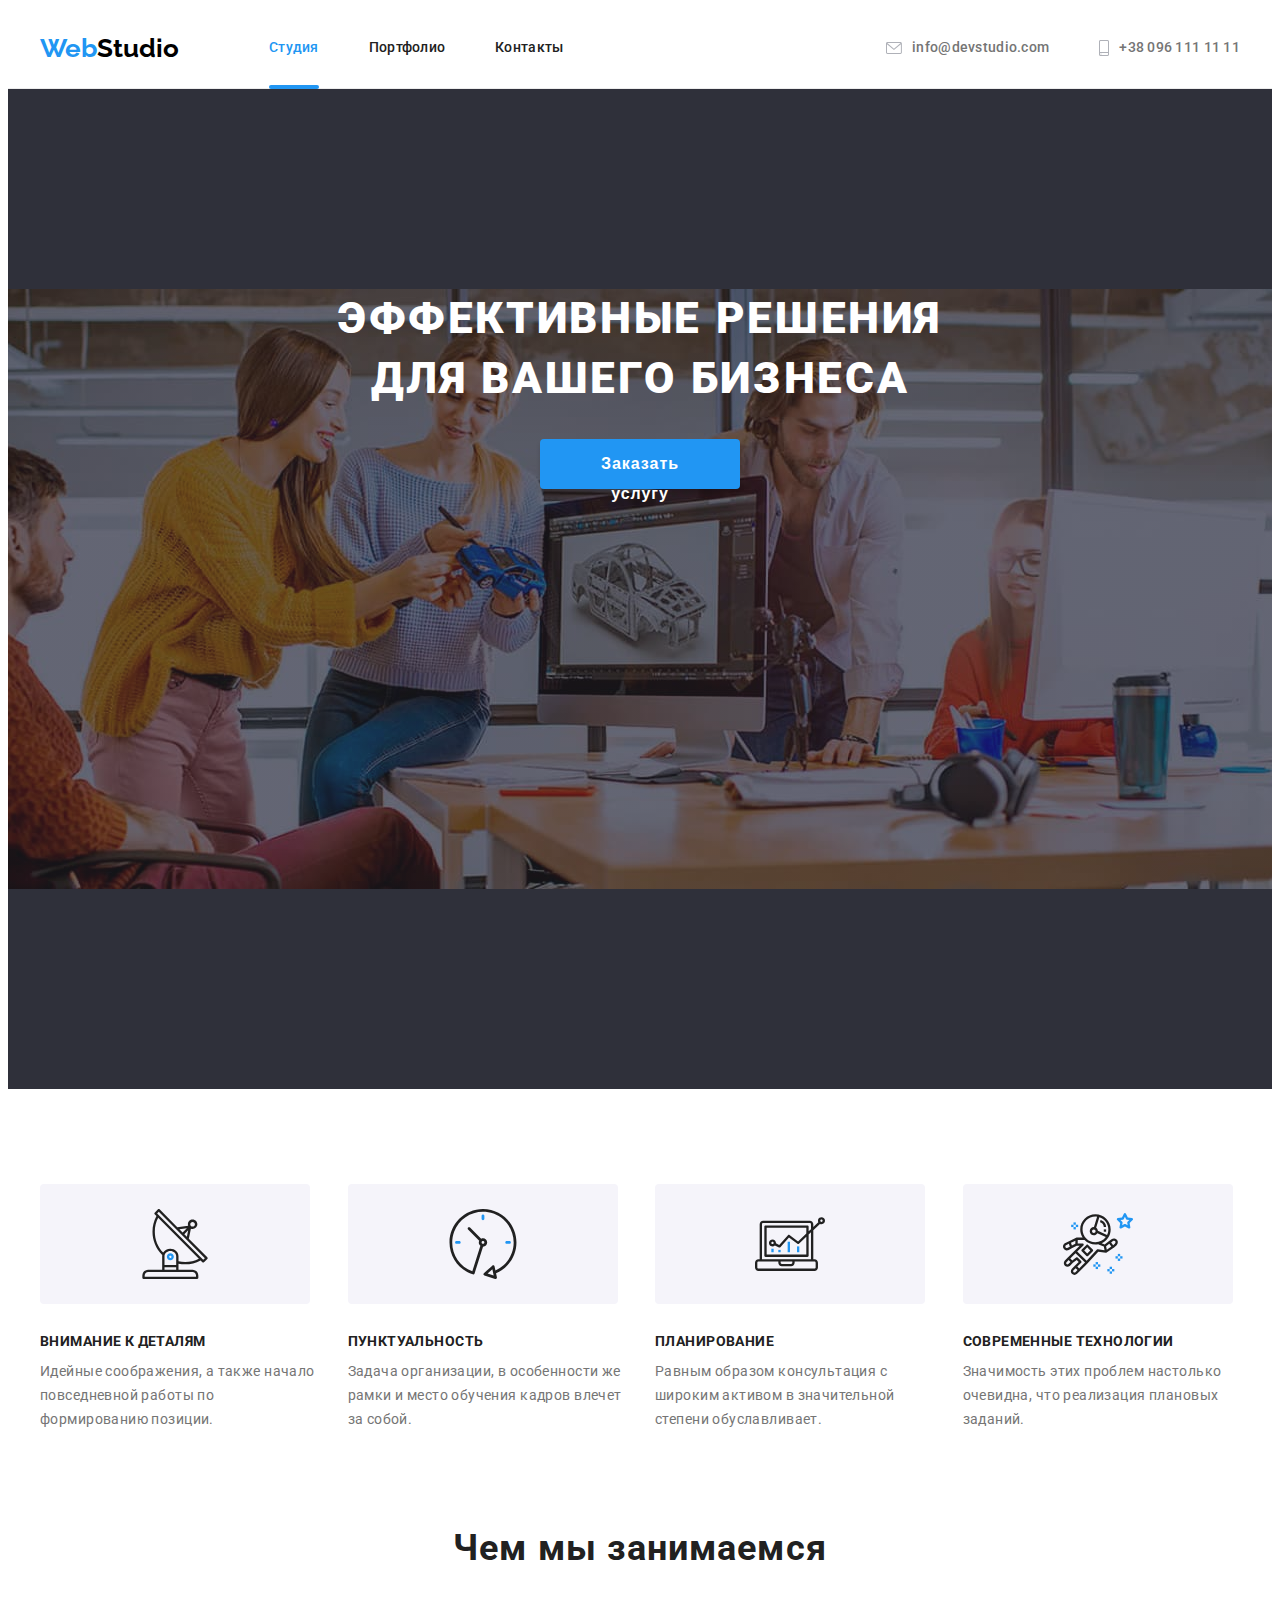
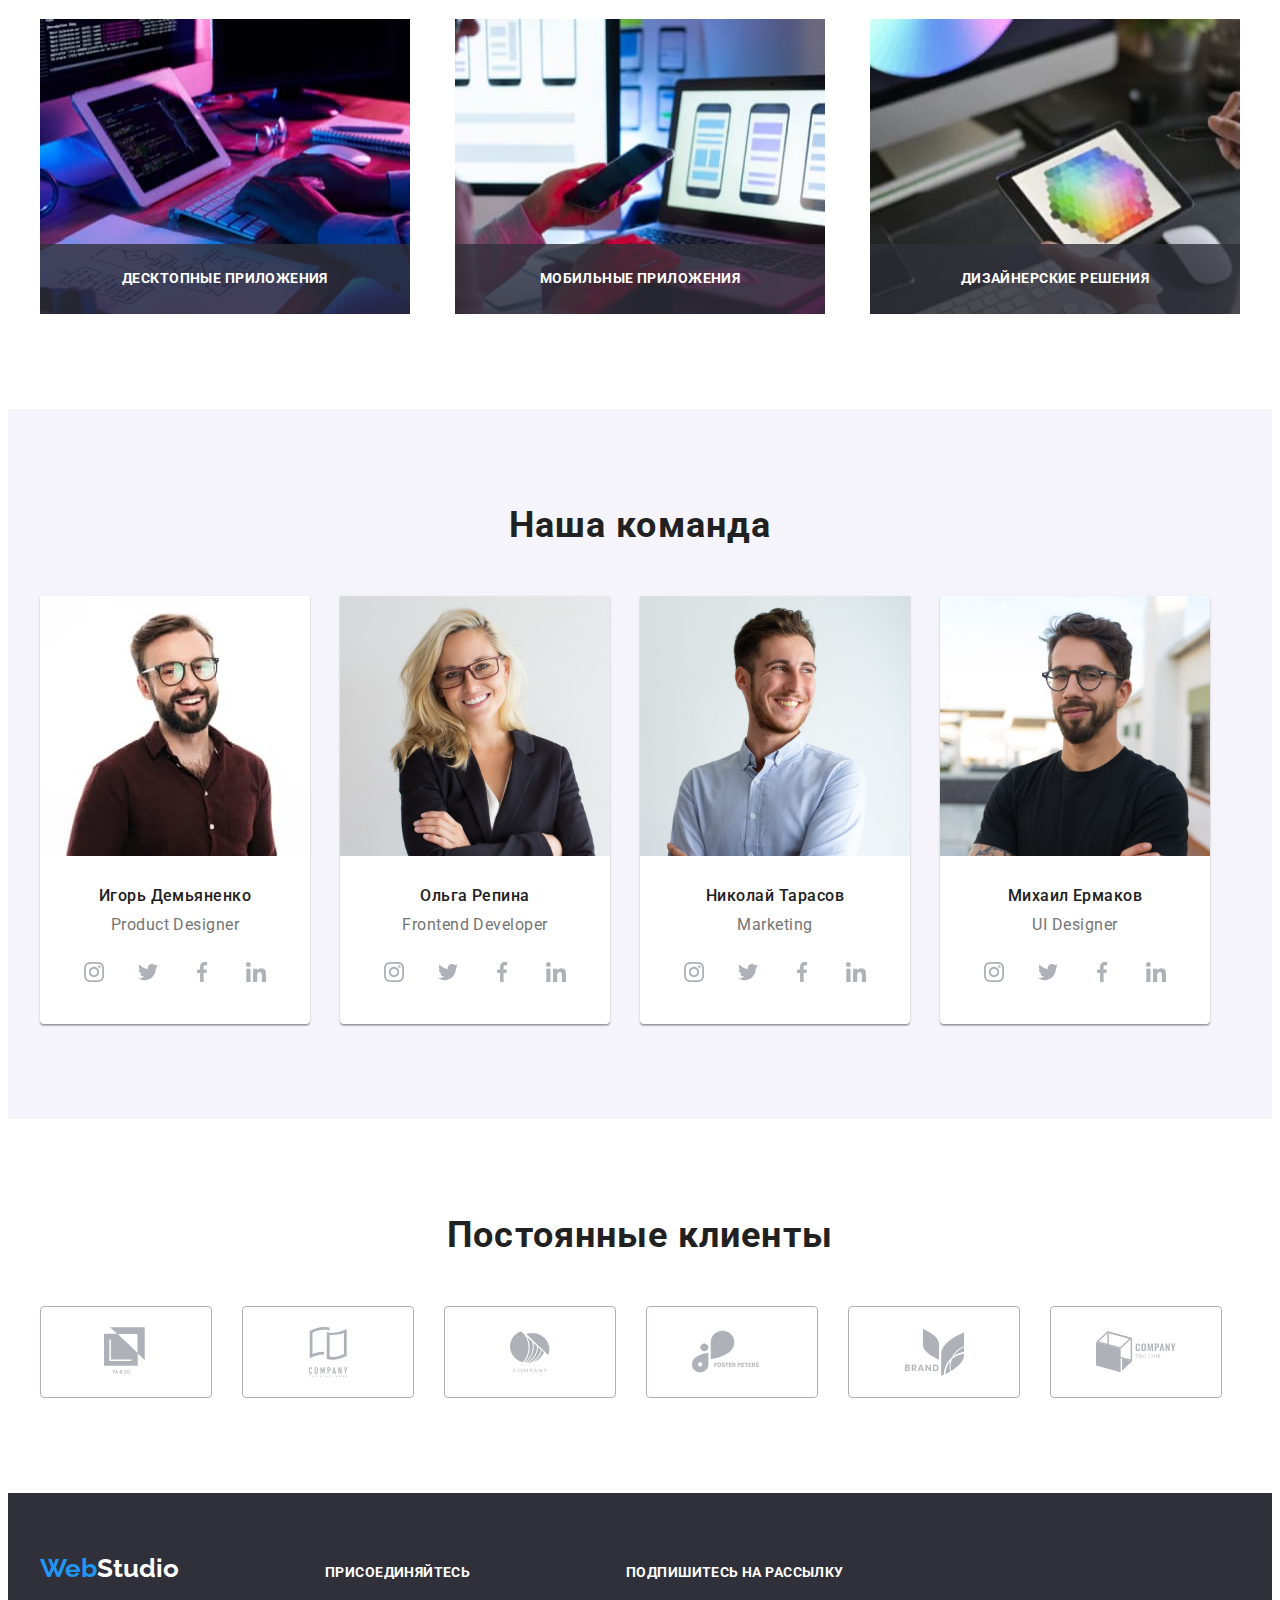
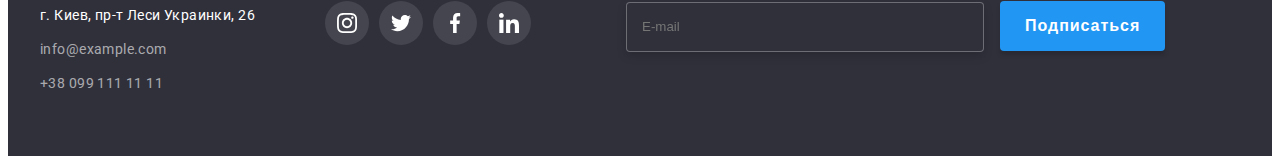
==== index.html @ 2ef1c462 "расположила иконки формы" ====
<!DOCTYPE html>
<html lang="ru">

<head>
    <meta charset="UTF-8">
    <meta http-equiv="X-UA-Compatible" content="IE=edge">
    <meta name="viewport" content="width=device-width, initial-scale=1.0">
    <title lang="en">WebStudio</title>
    <link rel="preconnect" href="https://fonts.gstatic.com">
    <link rel="stylesheet" href="https://cdnjs.cloudflare.com/ajax/libs/modern-normalize/1.0.0/modern-normalize.min.css" integrity="sha512-ISS7cAi1PEhQ8jnbJpJZMd29NlhNj4AWYyLOSp2CE/CsHxTCu+r+t0D2yoJudVrd0/8fTVPUVDzY5Tvli75u/g==" crossorigin="anonymous" />
    <link href="https://fonts.googleapis.com/css2?family=Raleway:wght@700&family=Roboto:wght@400;500;700;900&display=swap" rel="stylesheet">
    <link rel="stylesheet" href="./css/styles.css">
</head>

<body>
    <header class="header">
        <div class="navigation container">
            <nav>
                <ul class="list navigation">
                    <li><a class="logo link" lang="en" href="./index.html">Web<span class="logo-dark">Studio</span></a></li>
                    <li class="menu-left-side"><a class="link current nav" href="./index.html">Студия</a></li>
                    <li class="menu-left-side"><a class="link nav" href="./portfolio.html">Портфолио</a></li>
                    <li class="menu-left-side"><a class="link nav" href="">Контакты</a></li>
                </ul>
            </nav>
            <ul class="list navigation contacts">
                <li class="menu">
                    <a class="link upper-contacts" href="mailto:info@devstudio.com"><svg width="16" height="12"><use href="./images/sprite.svg#icon-envelope"></use></svg> <span class="text-nav">info@devstudio.com</span></a>
                </li>
                <li class="menu">
                    <a class="link upper-contacts" href="tel:+380961111111"><svg width="10" height="16"><use href="./images/sprite.svg#icon-smartphone"></use></svg><span class="text-nav">+38 096 111 11 11</span></a>
                </li>
            </ul>

        </div>

    </header>

    <main>
        <!-- HERO -->
        <section class="hero-section">
            <div class="container">
                <div class="hero-position">
                    <h1 class="hero-h1">Эффективные решения для вашего бизнеса</h1>
                    <button class="hero-button" type="button" data-modal-open>Заказать услугу</button></div>
            </div>
        </section>

        <!--FEATURES-->
        <section class="features-section">
            <div class="container">
                <h2 class="visually-hidden">Наши преимущества</h2>
                <ul class="list features-list">
                    <li class="feature-item">
                        <div class="feature-icon-wrap">
                            <svg class="features-icon" width="70" height="70">
                                <use href="./images/sprite.svg#icon-antenna"></use>
                            </svg>
                        </div>
                        <h3 class="features-header">Внимание к деталям</h3>
                        <p class="features-text">Идейные соображения, а также начало повседневной работы по формированию позиции.</p>

                    </li>
                    <li class="feature-item">
                        <div class="feature-icon-wrap">
                            <svg class="features-icon" width="70" height="70">
                                <use href="./images/sprite.svg#icon-clock"></use>
                            </svg>
                        </div>
                        <h3 class="features-header">Пунктуальность</h3>
                        <p class="features-text">Задача организации, в особенности же рамки и место обучения кадров влечет за собой.</p>
                    </li>
                    <li class="feature-item">
                        <div class="feature-icon-wrap"><svg class="features-icon" width="70" height="70"><use href="./images/sprite.svg#icon-diagram"></use></svg>
                        </div>
                        <h3 class="features-header">Планирование</h3>
                        <p class="features-text">Равным образом консультация с широким активом в значительной степени обуславливает.</p>
                    </li>
                    <li class="feature-item">
                        <div class="feature-icon-wrap"><svg class="features-icon" width="70" height="70"><use href="./images/sprite.svg#icon-astronaut"></use></svg>
                        </div>
                        <h3 class="features-header">Современные технологии</h3>
                        <p class="features-text">Значимость этих проблем настолько очевидна, что реализация плановых заданий.</p>
                    </li>
                </ul>
            </div>


        </section>

        <!--WEDO-->
        <section class="wedo-section">
            <div class="container">
                <h2 class="headline-section">Чем мы занимаемся</h2>
                <ul class="list wedo-img">
                    <li class="we-do-card">
                        <p class="we-do-capture">десктопные приложения</p>
                        <img src="./images/box_1.jpg" alt="десктопные приложения" width="370" height="295"></li>
                    <li class="we-do-card">
                        <p class="we-do-capture">мобильные приложения</p>

                        <img src="./images/box_2.jpg" alt="мобильные приложения" width="370" height="295"></li>
                    <li class="we-do-card">
                        <p class="we-do-capture">дизайнерские решения</p>

                        <img src="./images/box_3.jpg" alt="дизайнерские решения" width="370" height="295"></li>
                </ul>

            </div>

        </section>

        <!--TEAM-->
        <section class="team-section">
            <div class="container">
                <h2 class="headline-section">Наша команда</h2>
                <ul class="team-list list">
                    <li>
                        <div class="team-card">
                            <img src="./images/people/igor.jpg" alt="игорь в очках с бородой улыбается" width="270" height="260">
                            <div class="team-capture">
                                <h3 class="card-header">Игорь Демьяненко</h3>
                                <p class="card-text" lang="en">Product Designer</p>
                                <ul class="list socials-list">
                                    <li class="socials-icon-wrap">
                                        <a href="" class="socials-icon-item"><svg class="socials-icon" width="20" height="20"><use href="./images/sprite.svg#icon-instagram"></use></svg></a>
                                    </li>
                                    <li class="socials-icon-wrap">
                                        <a href="" class="socials-icon-item"><svg class="socials-icon" width="20" height="20"><use href="./images/sprite.svg#icon-twitter"></use></svg></a>
                                    </li>
                                    <li class="socials-icon-wrap">
                                        <a href="" class="socials-icon-item"><svg class="socials-icon" width="20" height="20"><use href="./images/sprite.svg#icon-facebook"></use></svg></a>
                                    </li>
                                    <li class="socials-icon-wrap">
                                        <a href="" class="socials-icon-item"><svg class="socials-icon" width="20" height="20"><use href="./images/sprite.svg#icon-linkedin"></use></svg></a>
                                    </li>
                                </ul>
                            </div>

                        </div>

                    </li>
                    <li>
                        <div class="team-card">
                            <img src="./images/people/olga.jpg" alt="ольга в очках улыбается" width="270" height="260">
                            <div class="team-capture">
                                <h3 class="card-header">Ольга Репина</h3>
                                <p class="card-text" lang="en">Frontend Developer</p>
                                <ul class="list socials-list">
                                    <li class="socials-icon-wrap">
                                        <a href="" class="socials-icon-item"><svg class="socials-icon" width="20" height="20"><use href="./images/sprite.svg#icon-instagram"></use></svg></a>
                                    </li>
                                    <li class="socials-icon-wrap">
                                        <a href="" class="socials-icon-item"><svg class="socials-icon" width="20" height="20"><use href="./images/sprite.svg#icon-twitter"></use></svg></a>
                                    </li>
                                    <li class="socials-icon-wrap">
                                        <a href="" class="socials-icon-item"><svg class="socials-icon" width="20" height="20"><use href="./images/sprite.svg#icon-facebook"></use></svg></a>
                                    </li>
                                    <li class="socials-icon-wrap">
                                        <a href="" class="socials-icon-item"><svg class="socials-icon" width="20" height="20"><use href="./images/sprite.svg#icon-linkedin"></use></svg></a>
                                    </li>
                                </ul>
                            </div>

                        </div>
                    </li>
                    <li>
                        <div class="team-card">
                            <img src="./images/people/nick.jpg" alt="николай улыбается" width="270" height="260">
                            <div class="team-capture">
                                <h3 class="card-header">Николай Тарасов</h3>
                                <p class="card-text" lang="en">Marketing</p>
                                <ul class="list socials-list">
                                    <li class="socials-icon-wrap">
                                        <a href="" class="socials-icon-item"><svg class="socials-icon" width="20" height="20"><use href="./images/sprite.svg#icon-instagram"></use></svg></a>
                                    </li>
                                    <li class="socials-icon-wrap">
                                        <a href="" class="socials-icon-item"><svg class="socials-icon" width="20" height="20"><use href="./images/sprite.svg#icon-twitter"></use></svg></a>
                                    </li>
                                    <li class="socials-icon-wrap">
                                        <a href="" class="socials-icon-item"><svg class="socials-icon" width="20" height="20"><use href="./images/sprite.svg#icon-facebook"></use></svg></a>
                                    </li>
                                    <li class="socials-icon-wrap">
                                        <a href="" class="socials-icon-item"><svg class="socials-icon" width="20" height="20"><use href="./images/sprite.svg#icon-linkedin"></use></svg></a>
                                    </li>
                                </ul>
                            </div>

                        </div>
                    </li>
                    <li>
                        <div class="team-card">
                            <img src="./images/people/michal.jpg" alt="михаил немного улыбается" width="270" height="260">
                            <div class="team-capture">
                                <h3 class="card-header">Михаил Ермаков</h3>
                                <p class="card-text" lang="en">UI Designer</p>
                                <ul class="list socials-list">
                                    <li class="socials-icon-wrap">
                                        <a href="" class="socials-icon-item"><svg class="socials-icon" width="20" height="20"><use href="./images/sprite.svg#icon-instagram"></use></svg></a>
                                    </li>
                                    <li class="socials-icon-wrap">
                                        <a href="" class="socials-icon-item"><svg class="socials-icon" width="20" height="20"><use href="./images/sprite.svg#icon-twitter"></use></svg></a>
                                    </li>
                                    <li class="socials-icon-wrap">
                                        <a href="" class="socials-icon-item"><svg class="socials-icon" width="20" height="20"><use href="./images/sprite.svg#icon-facebook"></use></svg></a>
                                    </li>
                                    <li class="socials-icon-wrap">
                                        <a href="" class="socials-icon-item"><svg class="socials-icon" width="20" height="20"><use href="./images/sprite.svg#icon-linkedin"></use></svg></a>
                                    </li>
                                </ul>
                            </div>

                        </div>
                    </li>
                </ul>
            </div>

        </section>

        <!--CLIENTS-->
        <section class="clients-section">
            <div class="container">
                <h2 class="headline-section">Постоянные клиенты</h2>
                <ul class="clients-list list">
                    <li class="clients-list-item">
                        <a href="" class="clients-list-link"><svg class="client-icon" width="45" height="50"><use href="./images/sprite.svg#icon-logo-1"></use></svg></a>
                    </li>
                    <li class="clients-list-item">
                        <a href="" class="clients-list-link"><svg class="client-icon" width="45" height="50"><use href="./images/sprite.svg#icon-logo-2"></use></svg></a>
                    </li>
                    <li class="clients-list-item">
                        <a href="" class="clients-list-link"><svg class="client-icon" width="40" height="52"><use href="./images/sprite.svg#icon-logo-3"></use></svg></a>
                    </li>
                    <li class="clients-list-item">
                        <a href="" class="clients-list-link"><svg class="client-icon" width="80" height="50"><use href="./images/sprite.svg#icon-logo-4"></use></svg></a>
                    </li>
                    <li class="clients-list-item">
                        <a href="" class="clients-list-link"><svg class="client-icon" width="59" height="47"><use href="./images/sprite.svg#icon-logo-5"></use></svg></a>
                    </li>
                    <li class="clients-list-item">
                        <a href="" class="clients-list-link"><svg class="client-icon" width="80" height="50"><use href="./images/sprite.svg#icon-logo-6 "></use></svg></a>
                    </li>
                </ul>
            </div>
        </section>
    </main>

    <footer class="footer-section">
        <div class="footer-position container">
            <div class="right-footer">
                <a lang="en" class="logo-down link" href="./index.html">Web<span class="logo-light">Studio</span></a>
                <address class="general-adress">
            <ul class="list ">
                <li class="address-item"><a class="link address" href="https://goo.gl/maps/BEkhHuZWLyBjJodx8" target="_blank" rel="noreferrer noopenerr" >г. Киев, пр-т Леси Украинки, 26</a></li>
                <li class="address-item"><a class="link bottom-contacts" href="mailto:info@example.com">info@example.com</a></li>
                <li class="address-item"><a class="link bottom-contacts" href="tel:+380991111111">+38 099 111 11 11</a></li>
            </ul>
                </address>
            </div>


            <div class="side-footer">
                <p class="call-action">Присоединяйтесь</p>
                <ul class="list socials-list-footer">
                    <li class="socials-footer-item">
                        <a href="" class="socials-icon-item-footer"><svg class="socials-icon" width="20" height="20"><use href="./images/sprite.svg#icon-instagram "></use></svg>
                        </a>
                    </li>
                    <li class="socials-footer-item">
                        <a href="" class="socials-icon-item-footer"><svg class="socials-icon" width="20" height="20"><use href="./images/sprite.svg#icon-twitter "></use></svg>
                        </a>
                    </li>
                    <li class="socials-footer-item">
                        <a href="" class="socials-icon-item-footer"><svg class="socials-icon" width="20" height="20"><use href="./images/sprite.svg#icon-facebook "></use></svg>
                        </a>
                    </li>
                    <li class="socials-footer-item">
                        <a href="" class="socials-icon-item-footer"><svg class="socials-icon" width="20" height="20"><use href="./images/sprite.svg#icon-linkedin "></use></svg>
                        </a>
                    </li>
                </ul>
            </div>
            <div class="form-side">
                <p class="form-call">Подпишитесь на рассылку
                </p>
                <form action="#">
                    <input type="email" name="mail-for-subscribe" placeholder="E-mail" class="subsc-input">
                    <button type="submit" class="subsc-btn">Подписаться</button>
                </form>
            </div>
        </div>
    </footer>

    <div class="backdrop is-hidden" data-modal>
        <div class="hero-modal">
            <button class="modal-close" type="button" data-modal-close><svg class="close-icon" width="16" height="16" ><use href="./images/sprite.svg#icon-close"></use></svg>
            </button>
            <form action="#" class="modal-form">
                <p class="modal-call">Оставьте свои данные, мы вам перезвоним</p>
                <label class="modal-input-label">
                    Имя
                    <span class="icon-input-wrap">
                        <input type="text" class="modal-input" name="user-name" required minlength="2">
                        <svg class="form-icon" width="18" height="18"><use href="./images/sprite.svg#icon-person"></use></svg>
                    </span>
                </label>
                <label class="modal-input-label">
                    Телефон
                <input type="tel" class="modal-input" name="user-phone" required pattern="[0-9]{3}-[0-9]{3}-[0-9]{2}-[0-9]{2}" title="096-111-11-11">
                <svg class="form-icon" width="18" height="18"><use href="./images/sprite.svg#icon-tel"></use></svg>
                </label>
                <label class="modal-input-label">
                    Почта
                <input type="email" class="modal-input" name="user-mail" required>
                <svg class="form-icon" width="18" height="18"><use href="./images/sprite.svg#icon-email"></use></svg>
                </label>
                <label class="modal-textarea-label">
                    Комментарий
                    <textarea name="user-message" class="modal-textarea" placeholder="Введите текст"></textarea>
                </label>
                <input id="check-term" type="checkbox" name="user-agreement" class="modal-check">
                <label for="check-term" class="modal-check-label">Соглашаюсь с рассылкой и принимаю <a href="#" class="link">Условия договора</a></label>
                <button type="submit" class="modal-form-btn">Отправить</button>
            </form>
        </div>
    </div>
    <script src="./js/modal.js"></script>
</body>

</html>
---- css/styles.css ----
/* --- компоненты ---*/
        
         :root {
            --main-color: #212121;
            --second-color: #757575;
            --acent-color: #2196F3;
            --background-color-dark: #2F303A;
            --background-color-soft-gray: #F5F4FA;
            --button-hover-color: #188CE8;
            --white-font: #FFFFFF;
            --black-logo: #000000;
            --icon-color: #AFB1B8;
        }
        
        .visually-hidden {
            position: absolute !important;
            clip: rect(1px 1px 1px 1px);
            /* IE6, IE7 */
            clip: rect(1px, 1px, 1px, 1px);
            padding: 0 !important;
            border: 0 !important;
            height: 1px !important;
            width: 1px !important;
            overflow: hidden;
        }
        /*--- отменить стили по умолчанию ----*/
        
        h1,
        h2,
        h3,
        h4,
        h5,
        h6,
        p {
            margin: 0;
        }
        
        ul,
        ol {
            margin: 0;
            padding: 0;
        }
        
        img {
            display: block;
        }
        
        .general-adress {
            font-style: normal;
        }
        
        .list {
            list-style-type: none;
        }
        
        .link {
            text-decoration: none;
            color: inherit;
        }
        /*--- шрифты ---*/
        
        body {
            font-family: 'Roboto', sans-serif;
            color: var(--main-color);
        }
        
        .logo {
            font-family: 'Raleway', sans-serif;
            font-weight: 700;
            font-size: 26px;
            line-height: 1.19;
            color: var(--acent-color);
            margin-right: 90px;
            padding: 24px 0;
        }
        /* ========= STUDIO PAGE ========= */
        /* --- header --- */
        
        .header {
            border-bottom: 1px solid #ECECEC;
            display: block;
            /* position: fixed;
        width: 100%;
        background-color: var(--white-font);
        z-index: 10000; */
        }
        
        .navigation {
            display: flex;
            align-items: center;
        }
        
        .menu:not(:last-child) {
            margin-right: 50px;
        }
        
        .menu {
            display: flex;
            align-items: center;
        }
        
        .menu-left-side {
            display: flex;
            align-content: center;
            justify-content: center;
            position: relative;
        }
        
        .nav::after {
            content: "";
            width: 100%;
            height: 4px;
            border-radius: 2px;
            background-color: var(--acent-color);
            display: flex;
            position: absolute;
            margin-top: 29px;
            opacity: 0;
            transition: opacity 250ms cubic-bezier(0.4, 0, 0.2, 1);
        }
        
        .nav:hover::after {
            content: "";
            width: 100%;
            height: 4px;
            border-radius: 2px;
            background-color: var(--acent-color);
            display: flex;
            position: absolute;
            margin-top: 29px;
            opacity: 1;
        }
        
        .nav:focus::after {
            content: "";
            width: 100%;
            height: 4px;
            border-radius: 2px;
            background-color: var(--acent-color);
            display: flex;
            position: absolute;
            margin-top: 29px;
            opacity: 1;
        }
        
        .menu-left-side:not(:last-child) {
            margin-right: 50px;
        }
        
        .container {
            width: 1200px;
            margin: 0 auto;
            padding-left: 15px;
            padding-right: 15px;
        }
        
        .logo-dark {
            color: var(--black-logo);
        }
        
        .contacts {
            margin-left: auto;
        }
        
        .text-nav {
            margin-left: 10px;
        }
        
        .nav {
            font-weight: 500;
            font-size: 14px;
            line-height: 1.14;
            letter-spacing: 0.02em;
            padding-top: 32px;
            padding-bottom: 32px;
            display: block;
            transition: color 250ms cubic-bezier(0.4, 0, 0.2, 1);
        }
        
        .nav:hover,
        .nav:focus,
        .upper-contacts:hover,
        .upper-contacts:focus {
            color: var(--acent-color);
            fill: var(--acent-color);
        }
        
        .upper-contacts {
            font-weight: 500;
            font-size: 14px;
            line-height: 1.14;
            letter-spacing: 0.02em;
            color: var(--second-color);
            fill: var(--icon-color);
            padding-top: 32px;
            padding-bottom: 32px;
            display: flex;
            align-items: center;
            transition: color 250ms cubic-bezier(0.4, 0, 0.2, 1), fill 250ms cubic-bezier(0.4, 0, 0.2, 1);
        }
        
        .current {
            color: var(--acent-color);
        }
        
        .current::after {
            content: "";
            width: 100%;
            height: 4px;
            border-radius: 2px;
            background-color: var(--acent-color);
            display: flex;
            position: absolute;
            margin-top: 29px;
            opacity: 1;
        }
        /* --- main ---*/
        /* --- hero ---*/
        
        .hero-section {
            background-color: var(--background-color-dark);
            padding-bottom: 200px;
            padding-top: 200px;
            width: 100%;
            height: 600px;
            background-image: linear-gradient( rgba(47, 48, 58, 0.4), rgba(47, 48, 58, 0.4)), url("../images/big_bg.jpg");
            background-repeat: no-repeat;
            background-position: center;
        }
        
        .hero-h1 {
            font-weight: 900;
            font-size: 44px;
            line-height: 1.36;
            text-align: center;
            letter-spacing: 0.06em;
            text-transform: uppercase;
            color: var(--white-font);
            width: 696px;
            margin: 0 auto;
            margin-bottom: 30px;
        }
        
        .hero-button {
            background: var(--acent-color);
            box-shadow: 0px 4px 4px rgba(0, 0, 0, 0.15);
            border-radius: 4px;
            font-weight: 700;
            font-size: 16px;
            line-height: 1.87;
            letter-spacing: 0.06em;
            color: var(--white-font);
            cursor: pointer;
            border: 0px;
            padding-bottom: 10px;
            padding-top: 10px;
            padding-right: 30px;
            padding-left: 30px;
            display: block;
            margin: 0 auto;
            width: 200px;
            height: 50px;
            transition: background-color 250ms cubic-bezier(0.4, 0, 0.2, 1), box-shadow 250ms cubic-bezier(0.4, 0, 0.2, 1);
        }
        
        .hero-button:hover,
        .hero-button:focus {
            background: var(--button-hover-color);
            box-shadow: 0px 4px 4px rgba(0, 0, 0, 0.15);
            border-radius: 4px;
            border: 0px;
        }
        /* --- features --- */
        
        .feature-icon-wrap {
            background-color: #F5F4FA;
            width: 270px;
            height: 120px;
            display: flex;
            justify-content: center;
            align-items: center;
            border-radius: 4px;
            margin-bottom: 30px;
        }
        
        .features-section {
            padding-top: 95px;
            padding-bottom: 95px;
        }
        
        .features-list {
            display: flex;
            margin-left: -30px;
        }
        
        .feature-item {
            width: 270px;
            margin-left: 30px;
            flex-basis: calc((100% - 120px) / 4);
        }
        /* .feature-item:not(:last-child) {
                margin-right: 30px;
            } */
        
        .features-header {
            display: flex;
            font-weight: 700;
            font-size: 14px;
            line-height: 1.14;
            letter-spacing: 0.03em;
            text-transform: uppercase;
            margin-bottom: 10px;
        }
        
        .features-text {
            display: flex;
            font-size: 14px;
            line-height: 1.71;
            letter-spacing: 0.03em;
            color: var(--second-color);
        }
        /* --- we-do --- */
        
        .we-do-card {
            position: relative;
            display: flex;
            align-items: flex-end;
        }
        
        .we-do-capture {
            position: absolute;
            color: var(--white-font);
            text-transform: uppercase;
            font-weight: 700;
            font-size: 14px;
            line-height: 1.14;
            letter-spacing: 0.03em;
            background: rgba(47, 48, 58, 0.8);
            width: 100%;
            height: 70px;
            display: flex;
            align-items: center;
            justify-content: center;
        }
        
        .wedo-section {
            padding-bottom: 95px;
        }
        
        .headline-section {
            font-weight: 700;
            font-size: 36px;
            line-height: 1.17;
            text-align: center;
            letter-spacing: 0.03em;
            margin-bottom: 50px;
        }
        
        .wedo-img {
            display: flex;
            flex-wrap: wrap;
            justify-content: space-between;
        }
        /* --- team--- */
        
        .socials-list {
            display: flex;
            align-items: center;
            justify-content: space-between;
        }
        
        .socials-icon-wrap:not(:last-child) {
            margin-right: 10px;
        }
        
        .socials-icon-item {
            display: flex;
            align-items: center;
            justify-content: center;
            border-radius: 50%;
            width: 44px;
            height: 44px;
            background-color: var(--white-font);
            fill: var(--icon-color);
            transition: fill 250ms cubic-bezier(0.4, 0, 0.2, 1), background-color 250ms cubic-bezier(0.4, 0, 0.2, 1);
        }
        
        .socials-icon-item:hover,
        .socials-icon-item:focus,
        .socials-icon-item-footer:focus,
        .socials-icon-item-footer:hover {
            background-color: var(--acent-color);
            fill: var(--white-font);
            cursor: pointer;
        }
        
        .team-section {
            background-color: var(--background-color-soft-gray);
            padding-top: 95px;
            padding-bottom: 95px;
        }
        
        .team-list {
            display: flex;
            /* justify-content: space-between; */
            margin-left: -30px;
            width: 1170px;
        }
        
        .team-card {
            background: var(--white-font);
            box-shadow: 0px 1px 3px rgba(0, 0, 0, 0.12), 0px 1px 1px rgba(0, 0, 0, 0.14), 0px 2px 1px rgba(0, 0, 0, 0.2);
            border-radius: 0px 0px 4px 4px;
            margin-left: 30px;
            flex-basis: calc((100% - 120px) / 4);
        }
        
        .card-header {
            font-weight: 500;
            font-size: 16px;
            line-height: 1.19;
            letter-spacing: 0.03em;
            text-align: center;
            margin-bottom: 10px;
        }
        
        .team-capture {
            padding-bottom: 30px;
            padding-top: 30px;
            padding-right: 32px;
            padding-left: 32px;
        }
        
        .card-text {
            font-size: 16px;
            line-height: 1.19;
            letter-spacing: 0.03em;
            color: var(--second-color);
            text-align: center;
            margin-bottom: 16px;
        }
        /*----clients----*/
        
        .clients-section {
            padding-bottom: 95px;
            padding-top: 95px;
        }
        /* .clients-list-item {
    width: 170px;
    height: 90px;
    border: 1px solid #AFB1B8;
    border-radius: 4px;
    align-items: center;
    justify-content: center;
    display: flex;
    fill: var(--icon-color);
} */
        
        .clients-list-item:not(:last-child) {
            margin-right: 30px;
        }
        
        .clients-list-link:focus,
        .clients-list-link:hover {
            border: 1px solid var(--acent-color);
            cursor: pointer;
            fill: var(--acent-color);
        }
        
        .clients-list-link {
            width: 170px;
            height: 90px;
            border: 1px solid #AFB1B8;
            border-radius: 4px;
            align-items: center;
            justify-content: center;
            display: flex;
            fill: var(--icon-color);
            transition: border 250ms cubic-bezier(0.4, 0, 0.2, 1), fill 250ms cubic-bezier(0.4, 0, 0.2, 1);
        }
        
        .clients-list {
            display: flex;
            align-items: center;
        }
        /* --- footer --- */
        
        .footer-section {
            padding-top: 60px;
            padding-bottom: 60px;
            background-color: var(--background-color-dark);
        }
        
        .logo-light {
            color: var(--white-font);
        }
        
        .logo-down {
            font-family: 'Raleway', sans-serif;
            font-weight: 700;
            font-size: 26px;
            line-height: 1.19;
            color: var(--acent-color);
            margin-bottom: 20px;
            display: block;
        }
        
        .address-item:not(:last-child) {
            margin-bottom: 10px;
        }
        
        .address {
            font-size: 14px;
            line-height: 1.71;
            letter-spacing: 0.03em;
            color: var(--white-font);
            transition: color 250ms cubic-bezier(0.4, 0, 0.2, 1);
        }
        
        .bottom-contacts {
            font-size: 14px;
            line-height: 1.71;
            letter-spacing: 0.03em;
            color: rgba(255, 255, 255, 0.6);
            transition: color 250ms cubic-bezier(0.4, 0, 0.2, 1);
        }
        
        .address:focus,
        .bottom-contacts:focus,
        .address:hover,
        .bottom-contacts:hover {
            color: var(--acent-color);
        }
        
        .side-footer {
            margin-left: 70px;
        }
        
        .call-action {
            color: var(--white-font);
            text-transform: uppercase;
            font-weight: 700;
            font-size: 14px;
            letter-spacing: 0.03em;
            line-height: 1.14;
            margin-bottom: 20px;
        }
        
        .socials-list-footer {
            display: flex;
            align-items: center;
        }
        
        .footer-position {
            display: flex;
            align-items: baseline;
        }
        
        .socials-icon-item-footer {
            fill: var(--white-font);
            display: flex;
            align-items: center;
            justify-content: center;
            width: 44px;
            height: 44px;
            border-radius: 50%;
            background-color: rgba(255, 255, 255, 0.1);
            transition: background-color 250ms cubic-bezier(0.4, 0, 0.2, 1);
        }
        
        .socials-footer-item:not(:last-child) {
            margin-right: 10px;
        }
        
        .form-call {
            text-transform: uppercase;
            color: var(--white-font);
            font-weight: 700;
            font-size: 14px;
            letter-spacing: 0.03em;
            line-height: 1.14;
            margin-bottom: 20px;
        }
        
        .form-side {
            margin-left: 95px;
        }
        /* ========= PORTFOLIO PAGE ========= */
        /* хэдер и футер скопированы
            переместила только класс - current */
        
        .portfolio-section {
            padding-bottom: 95px;
            padding-top: 95px;
        }
        
        .subsc-input {
            width: 358px;
            height: 50px;
            border: 1px solid rgba(255, 255, 255, 0.3);
            box-sizing: border-box;
            filter: drop-shadow(0px 4px 4px rgba(0, 0, 0, 0.15));
            border-radius: 4px;
            background: #2F303A;
            color: var(--white-font);
            padding-left: 15px;
        }
        
        .subsc-input:placeholder-shown {
            color: rgba(255, 255, 255, 0.6);
        }
        
        .subsc-btn {
            padding-top: 10px;
            padding-bottom: 10px;
            padding-right: 25px;
            padding-left: 25px;
            background: #2196F3;
            box-shadow: 0px 4px 4px rgba(0, 0, 0, 0.15);
            border-radius: 4px;
            color: var(--white-font);
            font-weight: 700;
            font-size: 16px;
            line-height: 1.88;
            align-items: center;
            text-align: center;
            letter-spacing: 0.06em;
            border: 0;
            margin-left: 12px;
        }
        /* кнопки сверху */
        
        .filter-button {
            font-weight: 500;
            font-size: 16px;
            line-height: 1.62;
            text-align: center;
            letter-spacing: 0.03em;
            color: var(--main-color);
            background-color: var(--background-color-soft-gray);
            border-radius: 4px;
            cursor: pointer;
            border: 0px;
            padding-top: 6px;
            padding-bottom: 6px;
            padding-left: 22px;
            padding-right: 22px;
            transition: color 250ms cubic-bezier(0.4, 0, 0.2, 1), background-color 250ms cubic-bezier(0.4, 0, 0.2, 1), box-shadow 250ms cubic-bezier(0.4, 0, 0.2, 1);
        }
        
        .btn-list {
            display: flex;
            justify-content: center;
            margin-bottom: 50px;
        }
        
        .btn-list-item:not(:last-child) {
            margin-right: 8px;
        }
        
        .filter-button:hover,
        .filter-button:focus {
            background-color: var(--acent-color);
            color: var(--white-font);
            box-shadow: 0px 3px 1px rgba(0, 0, 0, 0.1), 0px 1px 2px rgba(0, 0, 0, 0.08), 0px 2px 2px rgba(0, 0, 0, 0.12);
        }
        /* карточка */
        
        .case-list {
            display: flex;
            flex-wrap: wrap;
            margin-top: -30px;
            margin-left: -30px;
            flex-basis: calc(100% / 3 - 30px)
        }
        
        .por-card {
            margin-left: 30px;
            margin-top: 30px;
            display: block;
            box-shadow: none;
            transition: box-shadow 250ms cubic-bezier(0.4, 0, 0.2, 1);
        }
        
        .por-card:hover,
        .por-card:focus {
            box-shadow: 0px 1px 1px rgba(0, 0, 0, 0.12), 0px 4px 4px rgba(0, 0, 0, 0.06), 1px 4px 6px rgba(0, 0, 0, 0.16);
            cursor: pointer;
        }
        
        .por-card:hover .overlay-porcard,
        .por-card:focus .overlay-porcard {
            transform: translateY(0%);
        }
        
        .card-capture {
            padding-left: 25px;
            padding-bottom: 20px;
            border: 1px solid #EEEEEE;
            border-top: none;
            padding-top: 20px;
            padding-right: 25px;
        }
        
        .card-header-portfolio {
            font-weight: 700;
            font-size: 18px;
            line-height: 2;
            letter-spacing: 0.06em;
            margin-bottom: 5px;
        }
        
        .card-text-portfolio {
            font-size: 16px;
            line-height: 1.87;
            letter-spacing: 0.03em;
            color: var(--second-color);
        }
        /* overlay */
        
        .overlay-wrap {
            position: relative;
            overflow: hidden;
        }
        
        .overlay-porcard {
            position: absolute;
            top: 0;
            left: 0;
            overflow: auto;
            background: rgba(33, 150, 243, 0.9);
            color: var(--white-font);
            padding-left: 24px;
            padding-right: 24px;
            padding-top: 60px;
            padding-bottom: 10px;
            font-size: 18px;
            line-height: 1.56;
            letter-spacing: 0.03em;
            height: 100%;
            transform: translateY(100%);
            transition: transform 250ms cubic-bezier(0.4, 0, 0.2, 1);
        }
        /* .card-case:not(:nth-last-child(-n + 3)) {
                margin-bottom: 30px;
            } */
        /*=======MODAL========*/
        
        .backdrop {
            position: fixed;
            top: 0;
            left: 0;
            width: 100vw;
            height: 100vh;
            background: rgba(0, 0, 0, 0.2);
            transition: opacity 250ms cubic-bezier(0.4, 0, 0.2, 1), visibility 250ms cubic-bezier(0.4, 0, 0.2, 1);
        }
        
        .hero-modal {
            position: absolute;
            top: 50%;
            left: 50%;
            transform: translate(-50%, -50%);
            width: 528px;
            height: 580px;
            background-color: var(--white-font);
            border-radius: 4px;
            box-shadow: 0px 1px 3px rgba(0, 0, 0, 0.12), 0px 1px 1px rgba(0, 0, 0, 0.14), 0px 2px 1px rgba(0, 0, 0, 0.2);
        }
        
        .modal-close {
            background-color: var(--white-font);
            border: 1px solid rgba(0, 0, 0, 0.1);
            border-radius: 50%;
            width: 30px;
            height: 30px;
            position: absolute;
            top: 8px;
            right: 8px;
            cursor: pointer;
        }
        
        .close-icon {
            display: flex;
            align-items: center;
            justify-items: center;
        }
        
        .is-hidden {
            opacity: 0;
            visibility: hidden;
            pointer-events: none;
        }
        
        .modal-form {
            display: flex;
            flex-direction: column;
            padding: 40px;
        }
        
        .modal-call {
            font-weight: 700;
            font-size: 20px;
            line-height: 1.15;
            text-align: center;
            letter-spacing: 0.03em;
            color: #212121;
            margin-bottom: 12px;
        }
        
        .modal-input {
            width: 100%;
            border: 1px solid rgba(33, 33, 33, 0.2);
            box-sizing: border-box;
            border-radius: 4px;
            height: 40px;
            padding-left: 42px;
        }
        
        .modal-textarea {
            width: 100%;
            border: 1px solid rgba(33, 33, 33, 0.2);
            box-sizing: border-box;
            border-radius: 4px;
            height: 120px;
            padding-left: 16px;
            padding-top: 12px;
        }
        
        .modal-form-btn {
            background: var(--acent-color);
            box-shadow: 0px 4px 4px rgba(0, 0, 0, 0.15);
            border-radius: 4px;
            text-align: center;
            letter-spacing: 0.06em;
            color: var(--white-font);
            padding-top: 10px;
            padding-bottom: 10px;
            padding-right: 55px;
            padding-left: 55px;
            border: 0;
            width: 200px;
        }
        
        .modal-input-label {
            /* font-size: 12px;
            line-height: 1.16;
            letter-spacing: 0.01em;
            color: var(--second-color);
            margin-bottom: 4px; */
        }
        
        .icon-input-wrap {
            position: relative;
            display: block;
        }
        
        .form-icon {
            position: absolute;
            fill: var(--main-color);
            display: block;
            top: 50%;
            left: 12px;
            transform: translateY(-50%);
        }
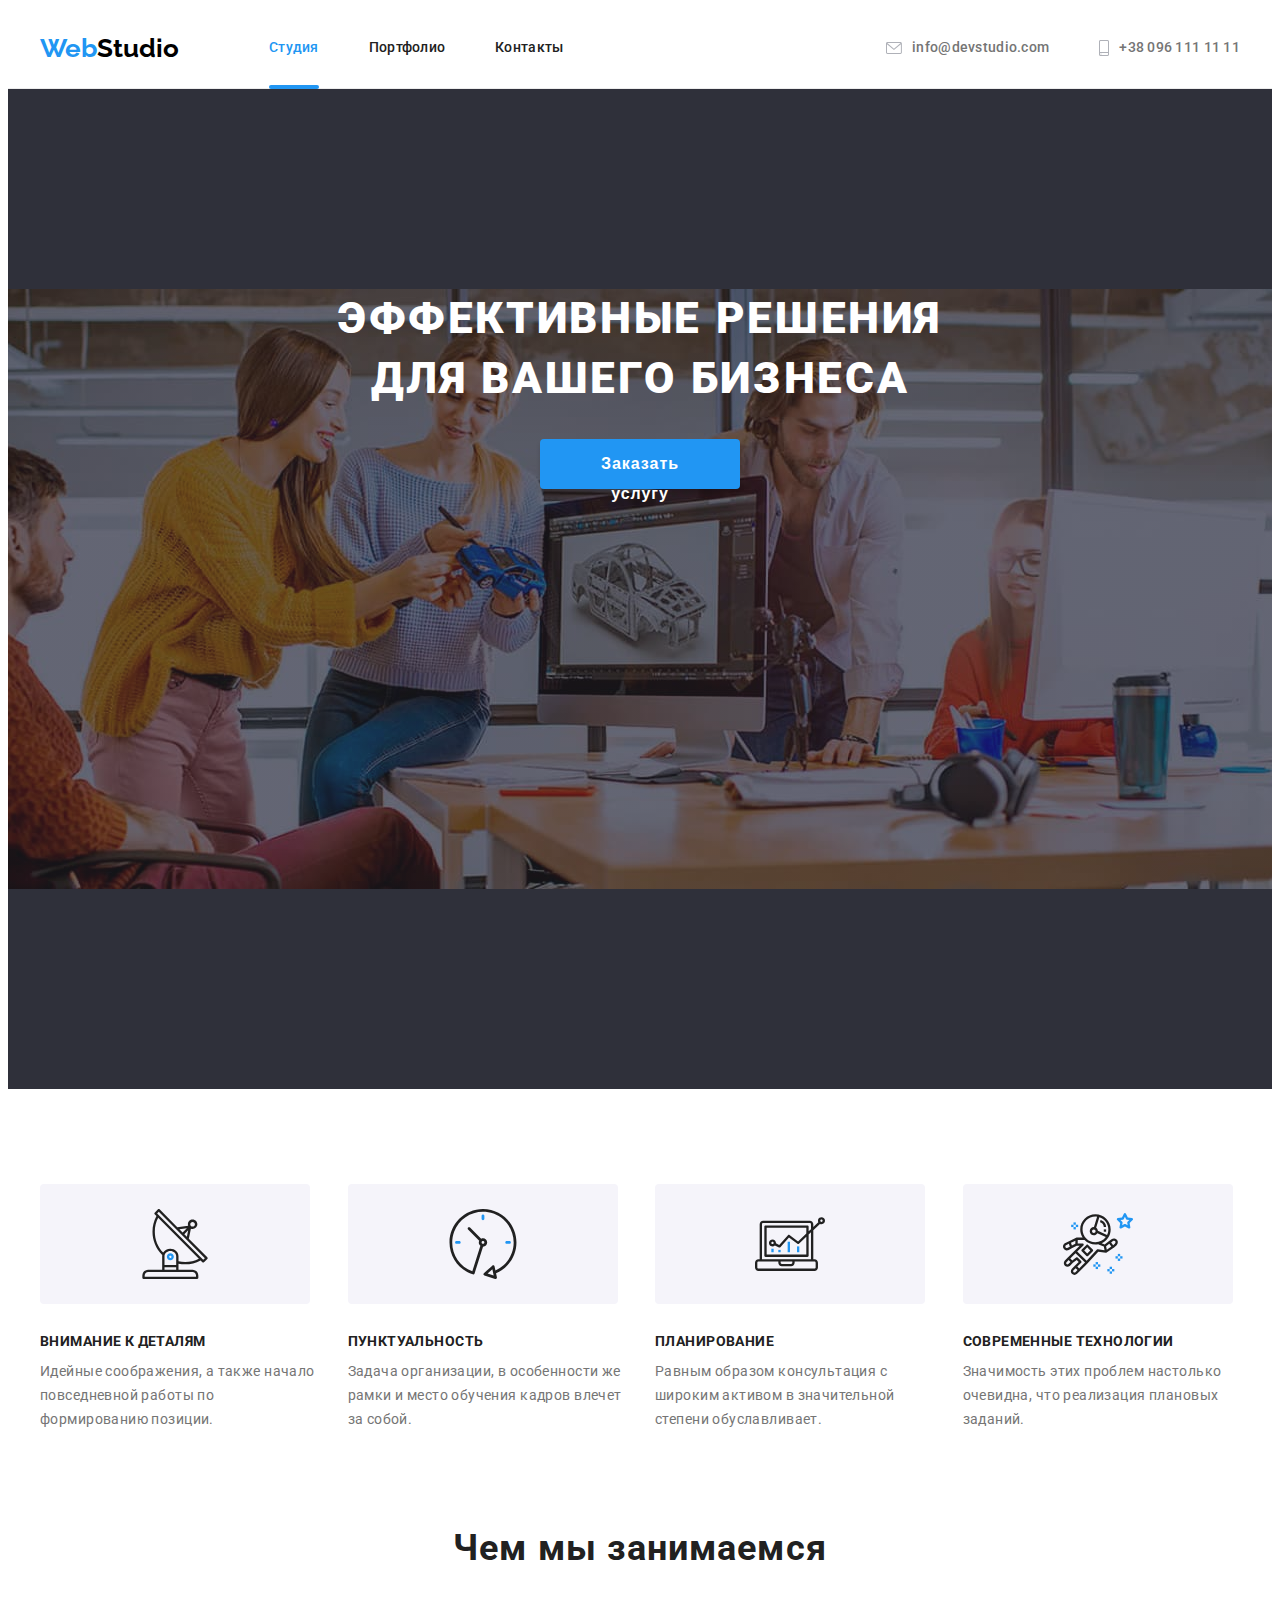
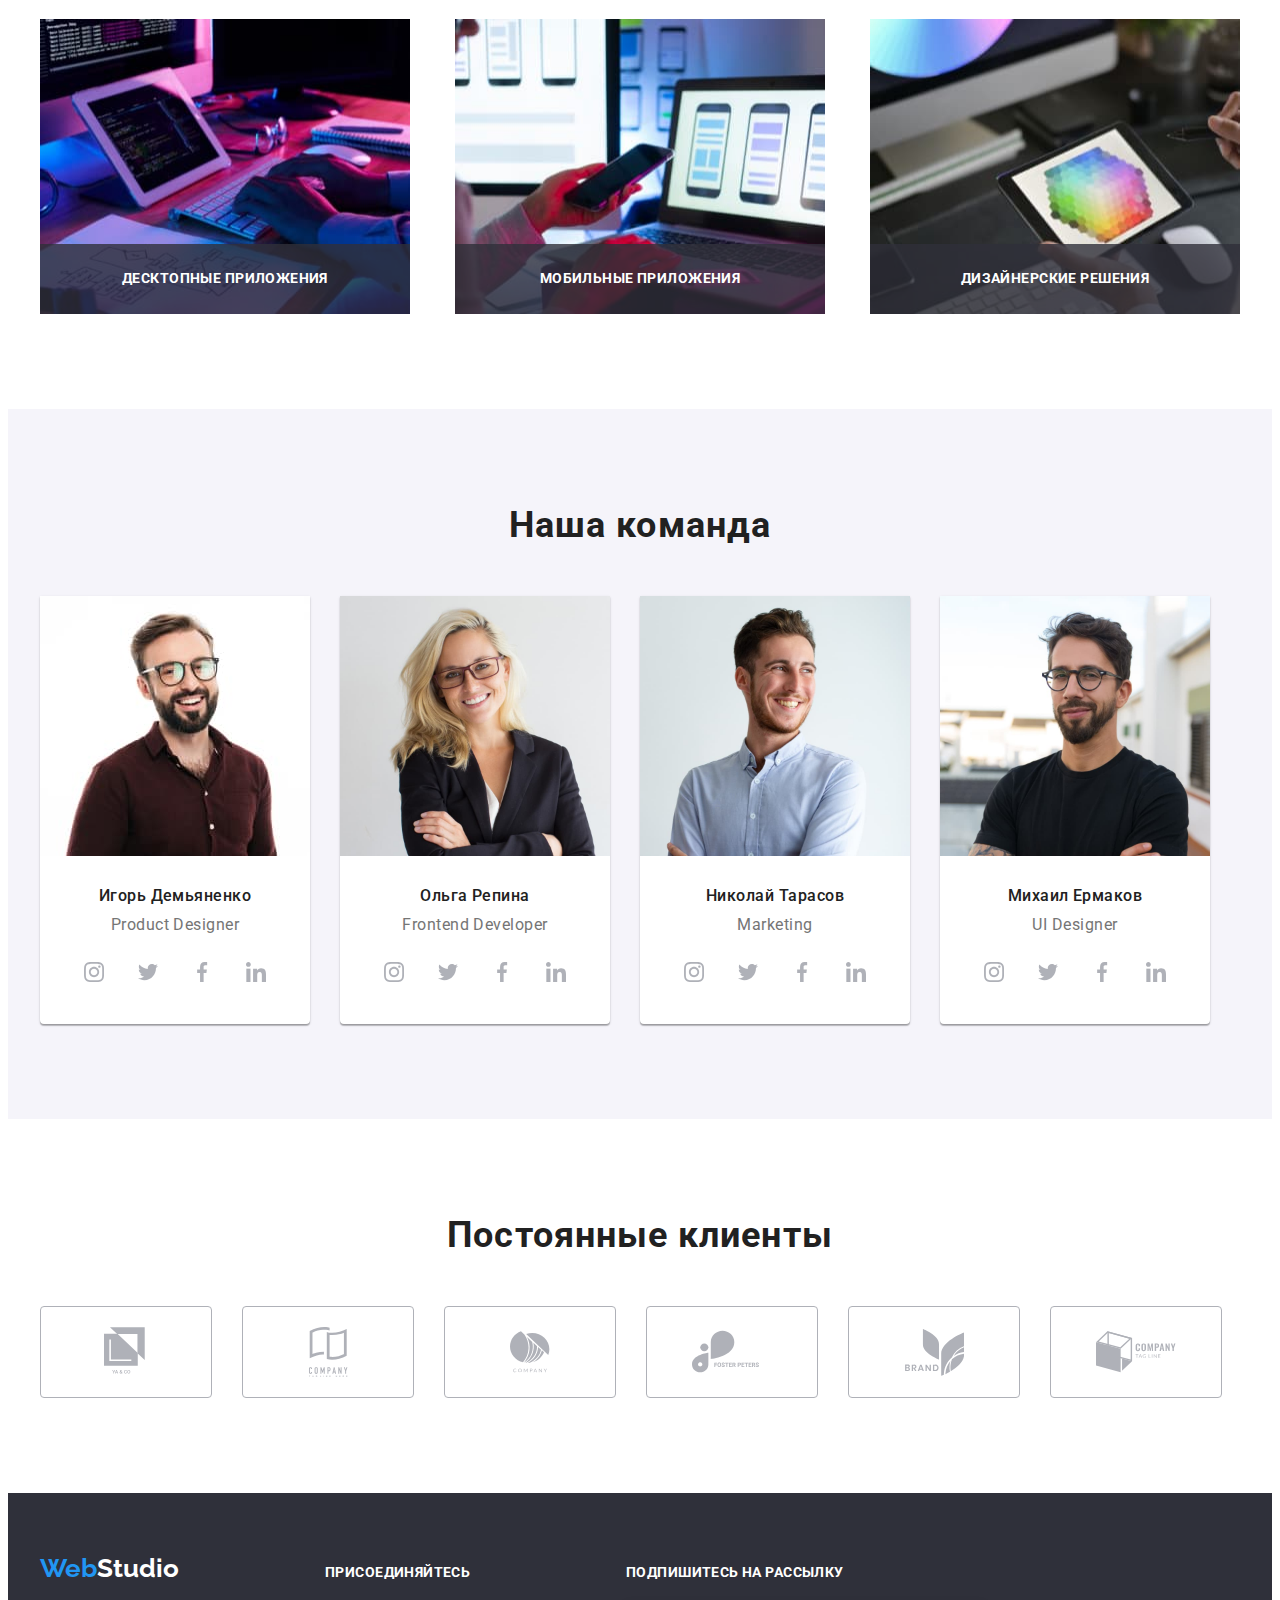
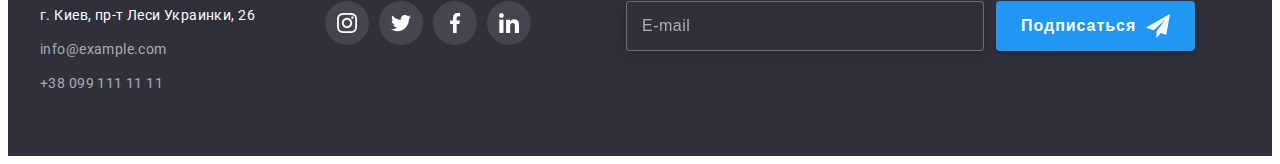
==== commit 0bdf4ef6: "визуально доделана форма в футере" ====
--- a/index.html
+++ b/index.html
@@ -283,9 +283,12 @@
             <div class="form-side">
                 <p class="form-call">Подпишитесь на рассылку
                 </p>
-                <form action="#">
+                <form action="#" class="subsc-form">
                     <input type="email" name="mail-for-subscribe" placeholder="E-mail" class="subsc-input">
-                    <button type="submit" class="subsc-btn">Подписаться</button>
+                    <button type="submit" class="subsc-btn">
+                        Подписаться
+                        <svg class="send-icon" width="24" height="24"><use href="./images/sprite.svg#icon-send"></use></svg>
+                    </button>
                 </form>
             </div>
         </div>
@@ -306,21 +309,29 @@
                 </label>
                 <label class="modal-input-label">
                     Телефон
-                <input type="tel" class="modal-input" name="user-phone" required pattern="[0-9]{3}-[0-9]{3}-[0-9]{2}-[0-9]{2}" title="096-111-11-11">
-                <svg class="form-icon" width="18" height="18"><use href="./images/sprite.svg#icon-tel"></use></svg>
+                    <span class="icon-input-wrap">
+                        <input type="tel" class="modal-input" name="user-phone" required pattern="[0-9]{3}-[0-9]{3}-[0-9]{2}-[0-9]{2}" title="096-111-11-11">
+                        <svg class="form-icon" width="18" height="18"><use href="./images/sprite.svg#icon-tel"></use></svg>
+                    </span>
                 </label>
                 <label class="modal-input-label">
                     Почта
-                <input type="email" class="modal-input" name="user-mail" required>
-                <svg class="form-icon" width="18" height="18"><use href="./images/sprite.svg#icon-email"></use></svg>
+                    <span class="icon-input-wrap">
+                        <input type="email" class="modal-input" name="user-mail" required>
+                        <svg class="form-icon" width="18" height="18"><use href="./images/sprite.svg#icon-email"></use></svg>
+                </span>
                 </label>
                 <label class="modal-textarea-label">
                     Комментарий
                     <textarea name="user-message" class="modal-textarea" placeholder="Введите текст"></textarea>
                 </label>
-                <input id="check-term" type="checkbox" name="user-agreement" class="modal-check">
-                <label for="check-term" class="modal-check-label">Соглашаюсь с рассылкой и принимаю <a href="#" class="link">Условия договора</a></label>
-                <button type="submit" class="modal-form-btn">Отправить</button>
+                <div class="term-wrap">
+                    <input id="check-term" type="checkbox" name="user-agreement" class="modal-check">
+                    <label for="check-term" class="modal-check-label">Соглашаюсь с рассылкой и принимаю <a href="#" class="link term-link">Условия договора</a></label>
+                </div>
+                <button type="submit" class="modal-form-btn">
+                    Отправить
+                </button>
             </form>
         </div>
     </div>
--- a/css/styles.css
+++ b/css/styles.css
@@ -585,6 +585,51 @@
         .form-side {
             margin-left: 95px;
         }
+        
+        .subsc-input::placeholder {
+            color: rgba(255, 255, 255, 0.6);
+            font-size: 16px;
+            line-height: 1.25;
+            display: flex;
+            align-items: center;
+            letter-spacing: 0.03em;
+        }
+        
+        .subsc-form {
+            display: flex;
+        }
+        
+        .subsc-btn {
+            padding-top: 10px;
+            padding-bottom: 10px;
+            padding-right: 25px;
+            padding-left: 25px;
+            background-color: var(--acent-color);
+            box-shadow: 0px 4px 4px rgba(0, 0, 0, 0.15);
+            border-radius: 4px;
+            color: var(--white-font);
+            font-weight: 700;
+            font-size: 16px;
+            line-height: 1.88;
+            display: flex;
+            align-items: center;
+            letter-spacing: 0.06em;
+            border: 0;
+            margin-left: 12px;
+            fill: var(--white-font);
+            cursor: pointer;
+            transition: background-color 250ms cubic-bezier(0.4, 0, 0.2, 1), box-shadow 250ms cubic-bezier(0.4, 0, 0.2, 1);
+        }
+        
+        .subsc-btn:hover,
+        .subsc-btn:focus {
+            background: var(--button-hover-color);
+            box-shadow: 0px 4px 4px rgba(0, 0, 0, 0.15);
+        }
+        
+        .send-icon {
+            margin-left: 10px;
+        }
         /* ========= PORTFOLIO PAGE ========= */
         /* хэдер и футер скопированы
             переместила только класс - current */
@@ -604,29 +649,6 @@
             background: #2F303A;
             color: var(--white-font);
             padding-left: 15px;
-        }
-        
-        .subsc-input:placeholder-shown {
-            color: rgba(255, 255, 255, 0.6);
-        }
-        
-        .subsc-btn {
-            padding-top: 10px;
-            padding-bottom: 10px;
-            padding-right: 25px;
-            padding-left: 25px;
-            background: #2196F3;
-            box-shadow: 0px 4px 4px rgba(0, 0, 0, 0.15);
-            border-radius: 4px;
-            color: var(--white-font);
-            font-weight: 700;
-            font-size: 16px;
-            line-height: 1.88;
-            align-items: center;
-            text-align: center;
-            letter-spacing: 0.06em;
-            border: 0;
-            margin-left: 12px;
         }
         /* кнопки сверху */
         
@@ -815,23 +837,22 @@
             border-radius: 4px;
             height: 40px;
             padding-left: 42px;
-        }
-        
-        .modal-textarea {
-            width: 100%;
-            border: 1px solid rgba(33, 33, 33, 0.2);
-            box-sizing: border-box;
-            border-radius: 4px;
-            height: 120px;
-            padding-left: 16px;
-            padding-top: 12px;
+            transition: border-color 250ms cubic-bezier(0.4, 0, 0.2, 1);
+        }
+        
+        .modal-input:focus {
+            border-color: var(--acent-color);
+            outline: none;
+        }
+        
+        .modal-input:focus+.form-icon {
+            fill: var(--acent-color);
         }
         
         .modal-form-btn {
             background: var(--acent-color);
             box-shadow: 0px 4px 4px rgba(0, 0, 0, 0.15);
             border-radius: 4px;
-            text-align: center;
             letter-spacing: 0.06em;
             color: var(--white-font);
             padding-top: 10px;
@@ -840,19 +861,23 @@
             padding-left: 55px;
             border: 0;
             width: 200px;
+            margin: 0 auto;
+            font-size: 16px;
+            line-height: 1.87;
         }
         
         .modal-input-label {
-            /* font-size: 12px;
+            font-size: 12px;
             line-height: 1.16;
             letter-spacing: 0.01em;
             color: var(--second-color);
-            margin-bottom: 4px; */
+            margin-bottom: 10px;
         }
         
         .icon-input-wrap {
             position: relative;
             display: block;
+            margin-top: 4px;
         }
         
         .form-icon {
@@ -862,4 +887,57 @@
             top: 50%;
             left: 12px;
             transform: translateY(-50%);
+            transition: fill 250ms cubic-bezier(0.4, 0, 0.2, 1);
+        }
+        
+        .modal-textarea-label {
+            font-size: 12px;
+            line-height: 1.16;
+            letter-spacing: 0.01em;
+            color: var(--second-color);
+            margin-bottom: 20px;
+        }
+        
+        .modal-check-label {
+            font-size: 14px;
+            line-height: 1.71;
+            letter-spacing: 0.03em;
+            color: var(--second-color);
+        }
+        
+        .term-link {
+            letter-spacing: 0.03em;
+            text-decoration-line: underline;
+            color: var(--acent-color);
+        }
+        
+        .modal-textarea::placeholder {
+            font-size: 12px;
+            line-height: 1.16;
+            letter-spacing: 0.01em;
+            color: rgba(117, 117, 117, 0.5);
+        }
+        
+        .modal-textarea {
+            width: 100%;
+            border: 1px solid rgba(33, 33, 33, 0.2);
+            box-sizing: border-box;
+            border-radius: 4px;
+            height: 120px;
+            padding-left: 16px;
+            padding-top: 12px;
+            margin-top: 4px;
+            transition: border-color 250ms cubic-bezier(0.4, 0, 0.2, 1);
+        }
+        
+        .modal-textarea:focus {
+            outline: none;
+            border-color: var(--acent-color);
+        }
+        
+        .term-wrap {
+            display: flex;
+            align-items: center;
+            margin-bottom: 30px;
+            justify-content: space-around;
         }